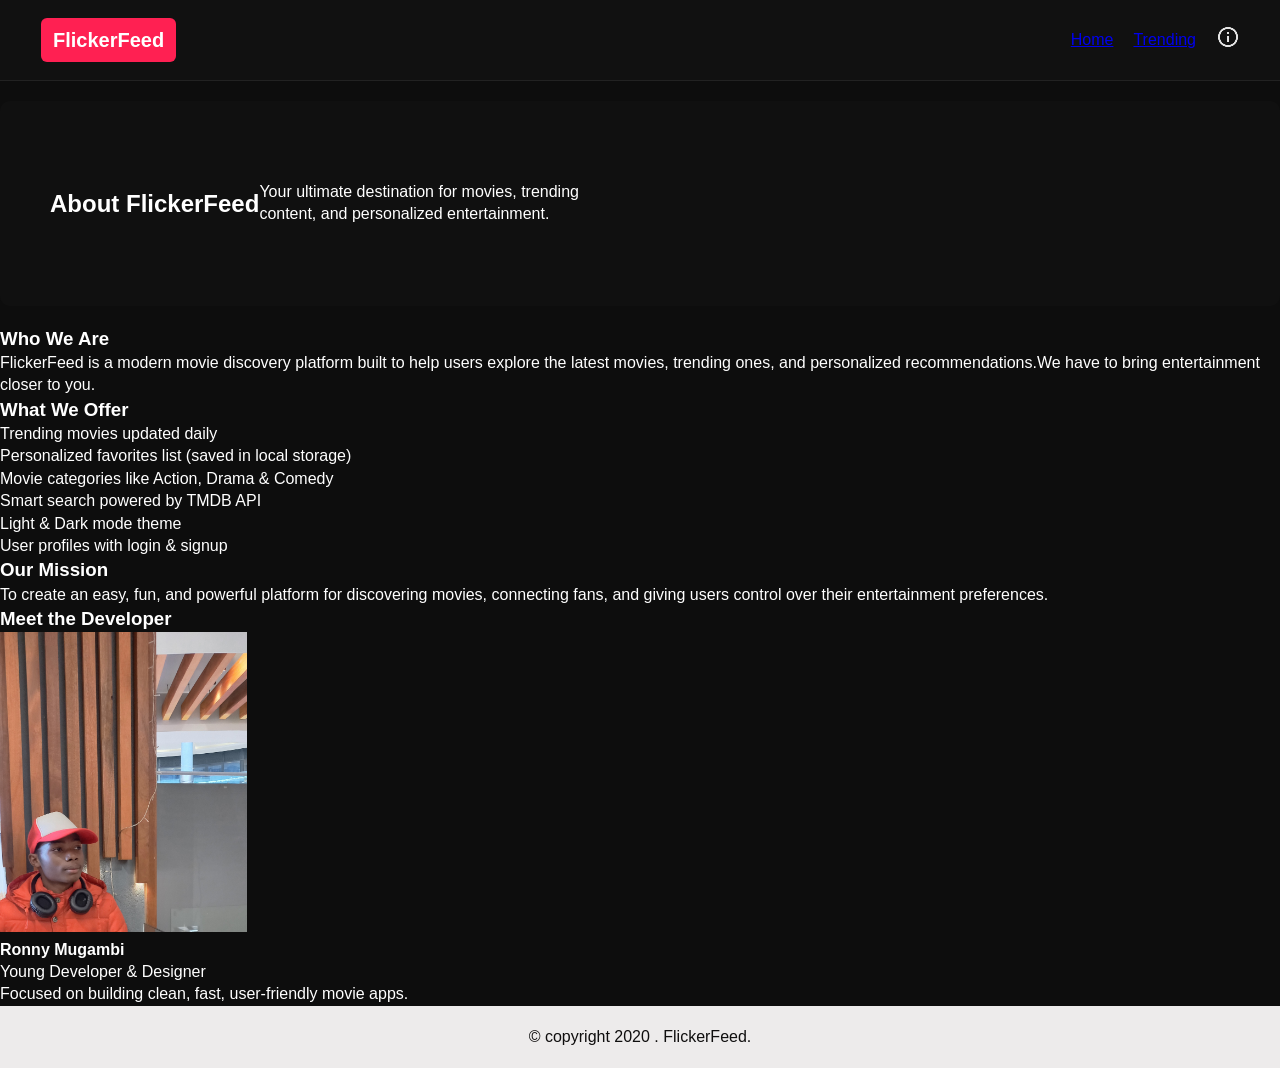
==== about.html @ 1721122c "commit with all changes" ====
<!DOCTYPE html>
<html lang="en">
<head>
    <meta charset="UTF-8">
    <meta name="viewport" content="width=device-width, initial-scale=1.0">
    <title>About Us  FlickerFeed</title>
    <link rel="stylesheet" href="style.css">
</head>

<body>

<header class="header">
    <h1 class="logo">Flicker<span>Feed</span></h1>
    <nav>
        <a href="index.html">Home</a>
         <a href="trending.html">Trending</a> 
        <a class="active" href="about.html"><img src="info_24dp_E3E3E3_FILL0_wght400_GRAD0_opsz24.png" alt="about"></a>
    </nav>
</header>

<section class="hero">
    <h2>About FlickerFeed</h2>
    <p>Your ultimate destination for movies, trending <br> content, and personalized entertainment.</p>
</section>

<main class="container">

    <section class="section">
        <h3>Who We Are</h3>
        <p>
            FlickerFeed is a modern movie discovery platform built to help users explore the latest movies, trending ones, 
            and personalized recommendations.We have to bring entertainment closer to you.
        </p>
    </section>

    <section class="section">
        <h3>What We Offer</h3>
        <ul>
            <li>Trending movies updated daily</li>
            <li>Personalized favorites list (saved in local storage)</li>
            <li>Movie categories like Action, Drama & Comedy</li>
            <li>Smart search powered by TMDB API</li>
            <li>Light & Dark mode theme</li>
            <li>User profiles with login & signup</li>
        </ul>
    </section>

    <section class="section">
        <h3>Our Mission</h3>
        <p>
            To create an easy, fun, and powerful platform for discovering movies, connecting fans, and 
            giving users control over their entertainment preferences.
        </p>
    </section>

    <section class="section team">
        <h3>Meet the Developer</h3>
        <div class="team-card">
            <img src="pix.png.jpg" alt="Developer" height="300px">
            <div>
                <h4>Ronny Mugambi</h4>
                <p>Young Developer & Designer</p>
                <p>Focused on building clean, fast, user-friendly movie apps.</p>
            </div>
        </div>
    </section>

</main>

<footer>
    <p>© copyright 2020 . FlickerFeed.</p>
</footer>

</body>
</html>
---- style.css ----
* {
          margin: 0;
          padding: 0;
          box-sizing: border-box;
          font-family: Arial, Helvetica, sans-serif;
        }

        body {
          background: #0d0d0d;
          color: white;
          line-height: 1.4;
          overflow-x: hidden;
        }

        header {
          display: flex;
          flex-wrap: wrap;
          align-items: center;
          justify-content: space-between;
          padding: 18px 40px;
          background: #111;
          border-bottom: 1px solid #222;
          position: sticky;
        }

        .brand {
          font-size: 24px;
          font-weight: bold;
          color: #ff2052;
          text-decoration: none;
        }

        .logo {
          font-size: 20px;
          font-weight: bold;
          background: #ff2052;
          padding: 8px 12px;
          border-radius: 6px;
          margin-left: 1px;
        }

        .header-center {
          text-align: center;
          flex: 1 1 100%;
          margin-top: 10px;
        }

        .header-center h1 {
          font-size: 26px;
        }

        .tag {
          font-size: 14px;
          opacity: 0.8;
        }

        nav {
          display: flex;
          align-items: center;
          gap: 20px;
          flex-wrap: wrap;
        }

        nav ul {
          display: flex;
          gap: 20px;
          list-style: none;
        }

        nav ul li a {
          color: white;
          text-decoration: none;
          font-weight: 500;
          opacity: 0.8;
        }

        nav ul li a.active,
        nav ul li a:hover {
          opacity: 1;
          color: #ff2052;
        }

        .search input {
          padding: 8px 12px;
          border-radius: 6px;
          border: none;
          outline: none;
        }

        .theme-btn{
          padding: 10px 15px;
          border: none;
          border-radius: 8px;
          color: rgb(21, 20, 20);
          cursor: pointer;
        }

        .profile{
          display: flex;
          align-items: center;
          gap: 10px;
          margin-right: 20px;
        }

        .hero {
          width: 100%;
          background: url('https://youtu.be/rQ1uG91Bbls') center/cover no-repeat;
          padding: 80px 50px;
          display: flex;
          align-items: center;
          background-color: #101010;
          border-radius: 10px;
          margin: 20px 0;
        }

        .hero .card {
          max-width: 500px;
        }

        .hero .title {
          font-size: 36px;
          margin-bottom: 12px;
        }

        .hero .desc {
          font-size: 16px;
          opacity: 0.8;
          margin-bottom: 20px;
        }

        .btn {
          padding: 10px 18px;
          border: none;
          cursor: pointer;
          border-radius: 6px;
          margin-right: 10px;
          font-size: 14px;
          transition: 0.3s;
        }

        .sign-in-btn {
          background: #ff2052;
          color: white;
        }

        .btn-primary {
          background: #ff2052;
          color: white;
        }

        .btn-outline {
          background: transparent;
          border: 1px solid white;
          color: white;
        }

        .btn:hover {
          opacity: 0.8;
        }

        .filters {
          text-align: center;
          margin: 40px 0;
        }

        .filter-btn {
          padding: 10px 18px;
          margin: 6px;
          background: #1a1a1a;
          border: 1px solid #333;
          color: white;
          border-radius: 25px;
          font-size: 14px;
          cursor: pointer;
          transition: 0.3s ease;
        }

        .filter-btn:hover,
        .filter-btn.active {
          background: #ff2052;
          border-color: #ff2052;
          color: white;
        }

        .overlay {
          position: absolute;
          top: 0;
          left: 0;
          width: 100%;
          height: 100%;
          border-radius: 10px;
          background: linear-gradient(to bottom, transparent, rgba(0, 0, 0, 0.9));
          opacity: 0;
          transition: 0.3s;
        }

        .card:hover .overlay {
          opacity: 1;
        }

        .title-sm {
          position: absolute;
          bottom: 35px;
          left: 15px;
          font-size: 16px;
          font-weight: bold;
        }

        .meta-row {
          position: absolute;
          bottom: 15px;
          left: 15px;
          font-size: 13px;
          display: flex;
          gap: 10px;
        }

        @media (max-width: 768px) {
          header {
            flex-direction: column;
            gap: 10px;
          }
        }

.category {
  margin-bottom: 50px;
}

.category h4 {
  font-size: 26px;
  font-weight: 700;
  margin-bottom: 15px;
  color: var(--accent);
  border-left: 5px solid var(--accent);
  padding-left: 10px;
}


.category .grid {
  display: grid;
  grid-template-columns: repeat(auto-fit, minmax(180px, 1fr));
  gap: 25px;
}

.category .card {
  padding: 12px;
  width: 90%;
  border-radius: 12px;
  position: relative;
  overflow: hidden;
  transition: 0.3s ease;
}

.category .card:hover {
  transform: scale(1.05);
}

.category .poster {
  width: 90%;
  height: 260px;
  object-fit: cover;
  border-radius: 10px;
  opacity: 0.85;
  transition: 0.4s ease;
}

.category .card:hover .poster {
  opacity: 1;
}

.category .title-sm {
  font-size: 17px;
  margin: 10px 0 5px;
  font-weight: 600;
}


.category .meta-row {
  display: flex;
  justify-content: flex-start;
  gap: 10px;
  font-size: 14px;
  color: var(--muted);
}

.category .pill {
  background: var(--accent);
  padding: 3px 8px;
  border-radius: 6px;
  font-size: 12px;
  color: white;
}

.category .fav-btn {
  position: absolute;
  top: 10px;
  right: 10px;
  background: rgba(0,0,0,0.55);
  border: none;
  padding: 7px 10px;
  border-radius: 50%;
  color: #fff;
  font-size: 18px;
  cursor: pointer;
  transition: 0.3s ease;
}


    footer{
    text-align: center;
    padding: 20px;
    background-color: #edebeb;
    color: #0f0e0e;
   }

   .signin.body{
    display: flex;
    justify-content: center;
    align-items: center;
    font-family: poppins,sans-serif;
   }

   .card{
    background: #100f0f;
    padding: 30px;
    border-radius: 15px;
   }

   .register{
    display: flex;
    justify-content: space-between;
    margin-bottom: 20px;
   }

   .register button{
    width: 50%;
    padding: 10px;
    background: #deaaaa;
    border: none;
    cursor: pointer;
    font-size: 16px;
   }

   .form{
    flex-direction: column;
   }

   .form input{
    padding: 15px;
    margin: 8px 0;
    border-radius: 8px;
    border: 1px solid #ccc;
   }

   .submit-btn {
    padding: 12px;
    border: none;
    background: #0f0e0e;
    color: #fff;
    border-radius: 10px;
    margin-top: 10px;
    cursor: pointer;
  }

  .submit-btn:hover {
  background: #171616;

  }
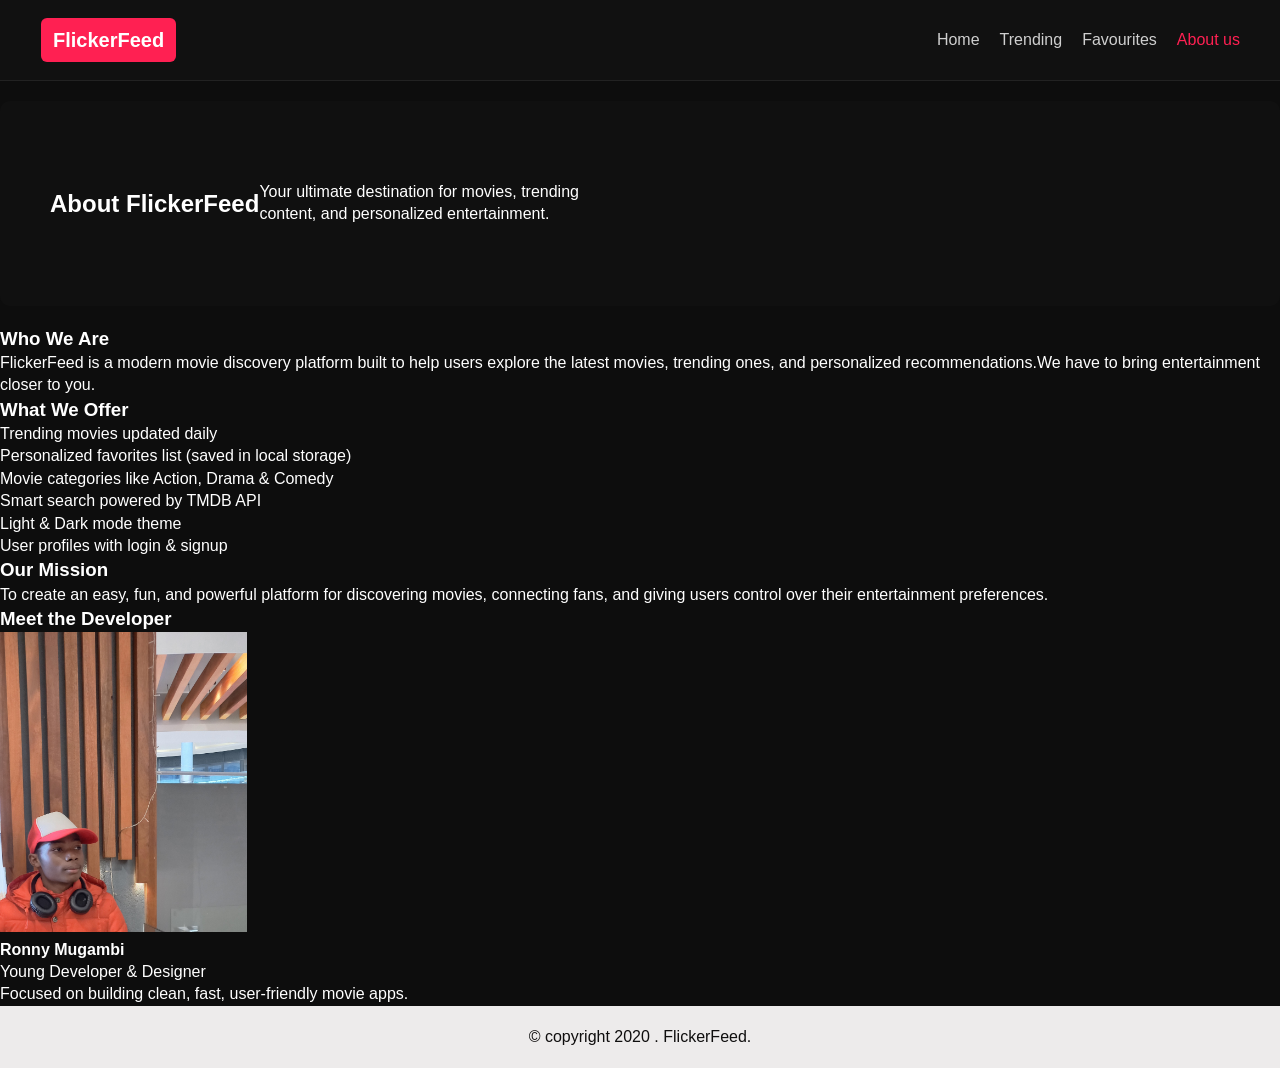
==== commit 79112ddb: "fifth commit" ====
--- a/about.html
+++ b/about.html
@@ -12,9 +12,12 @@
 <header class="header">
     <h1 class="logo">Flicker<span>Feed</span></h1>
     <nav>
-        <a href="index.html">Home</a>
-         <a href="trending.html">Trending</a> 
-        <a class="active" href="about.html"><img src="info_24dp_E3E3E3_FILL0_wght400_GRAD0_opsz24.png" alt="about"></a>
+      <ul> 
+             <li><a href="index.html">Home</a></li>
+             <li><a href="Trending">Trending</a></li>
+             <li><a href="Favourites">Favourites</a></li>
+             <li><a href="home.html" class="active">About us</a></li>
+         </ul> 
     </nav>
 </header>
 
--- a/style.css
+++ b/style.css
@@ -11,6 +11,21 @@
           line-height: 1.4;
           overflow-x: hidden;
         }
+
+      body.dark {
+        background: #121212;
+        color: white;
+      }
+
+      .fav-btn.active {
+        color: red;
+        transform: scale(1.2);
+      }
+
+      body, .card {
+        transition: 0.3s ease;
+      }
+
 
         header {
           display: flex;
